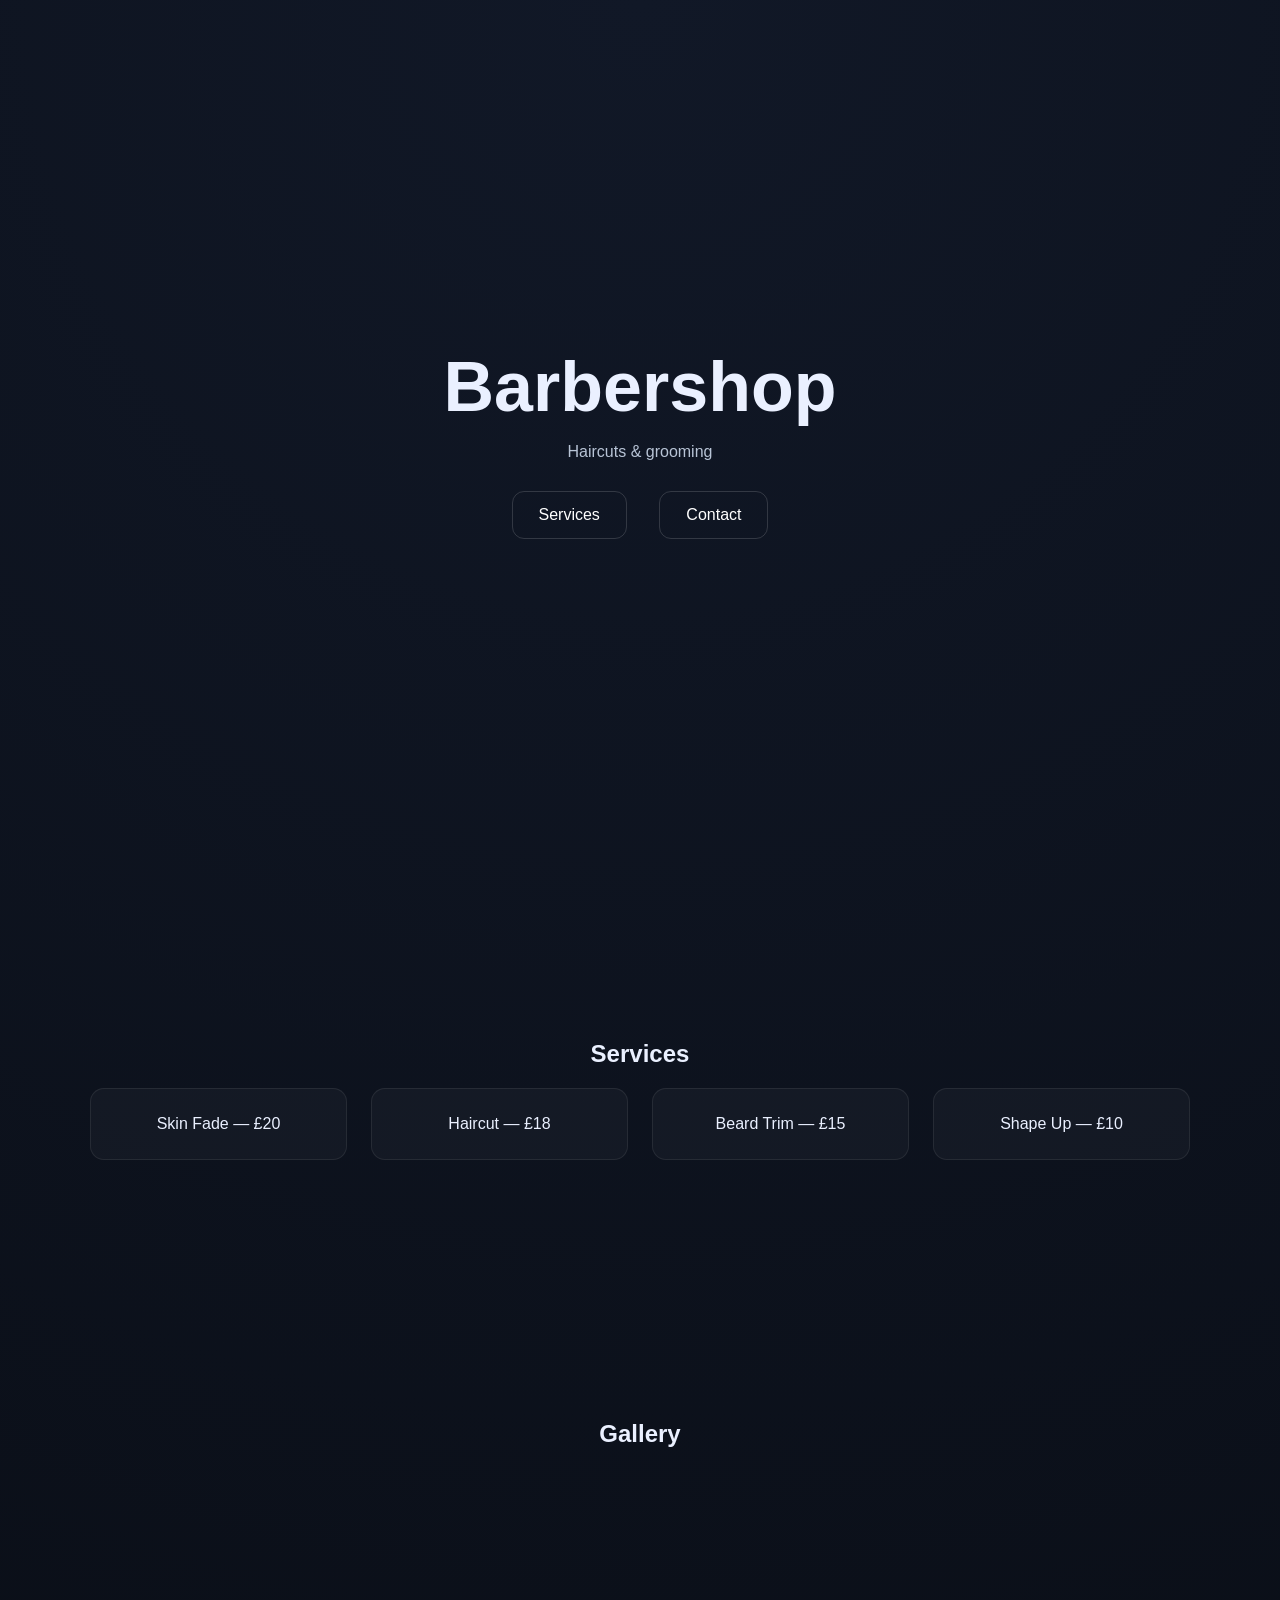
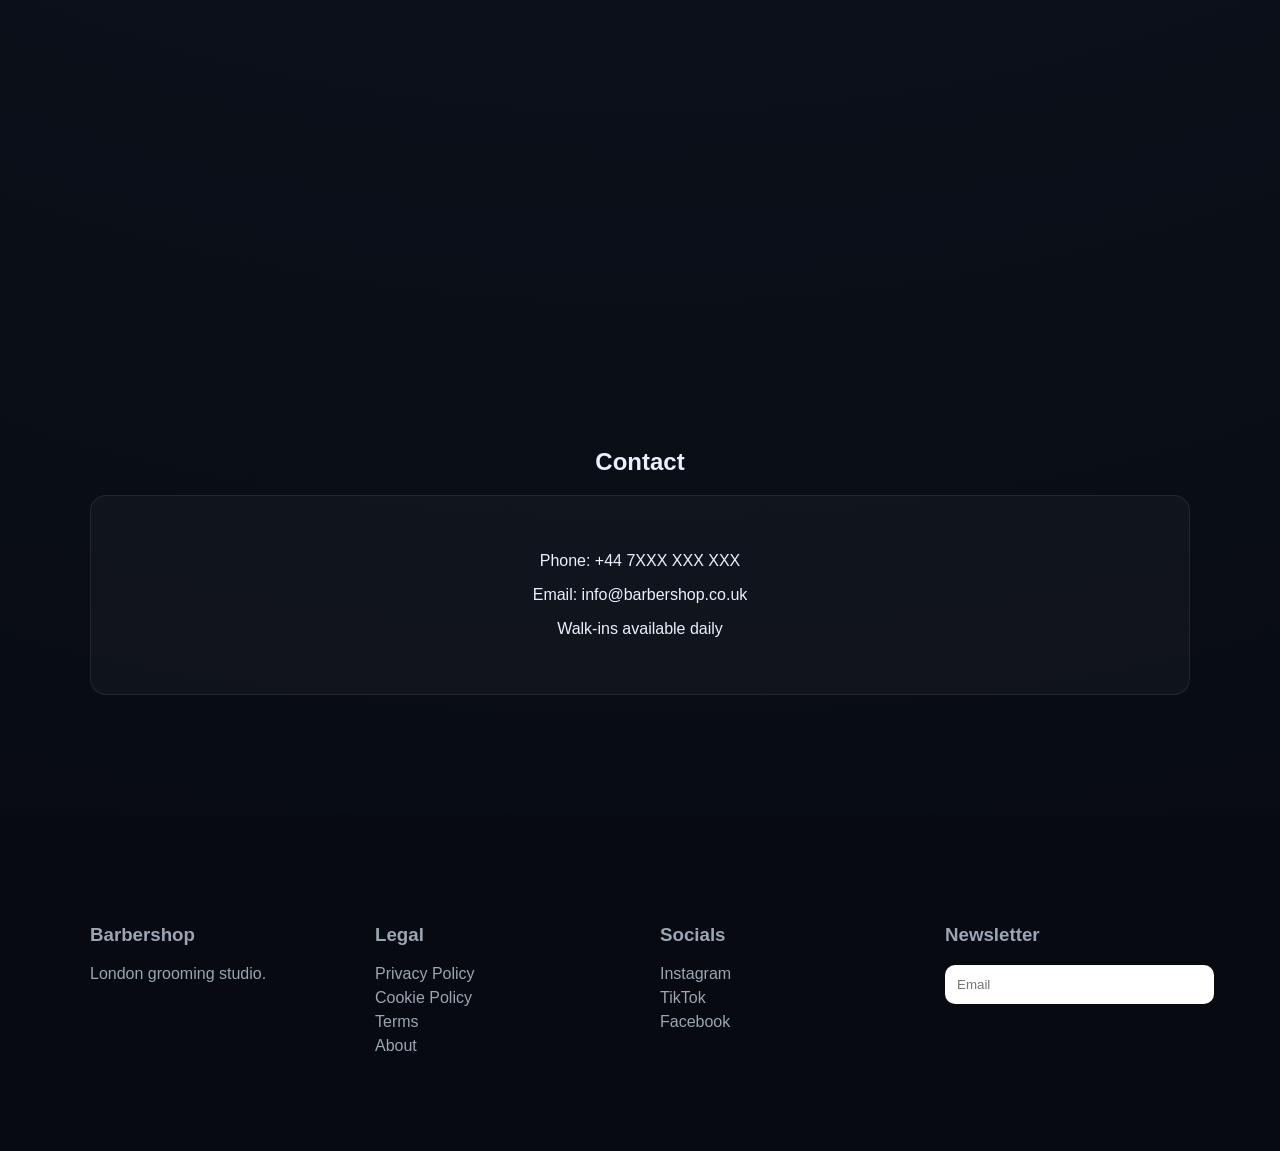
==== barbershop.html @ 7146fc1d "Add files via upload" ====
<!DOCTYPE html>
<html lang="en">
<head>
<meta charset="UTF-8">
<meta name="viewport" content="width=device-width, initial-scale=1.0">
<title>Barbershop</title>

<link rel="stylesheet" href="style.css">
</head>

<body>

<div class="hero">
  <h1>Barbershop</h1>
  <p>Haircuts & grooming</p>

  <div>
    <a href="#services" class="btn">Services</a>
    <a href="#contact" class="btn">Contact</a>
  </div>
</div>

<section id="services">
  <h2>Services</h2>

  <div class="grid">
    <div class="card">Skin Fade — £20</div>
    <div class="card">Haircut — £18</div>
    <div class="card">Beard Trim — £15</div>
    <div class="card">Shape Up — £10</div>
  </div>
</section>

<section>
  <h2>Gallery</h2>

  <div class="grid">

    <div class="image"
      style="background-image:url('https://images.unsplash.com/photo-1593702288056-7927b442d30a');">
    </div>

    <div class="image"
      style="background-image:url('https://images.unsplash.com/photo-1622296089863-eb7fc530daa8');">
    </div>

    <div class="image"
      style="background-image:url('https://images.unsplash.com/photo-1595476108010-b4d1f102b1b1');">
    </div>

  </div>
</section>

<section id="contact">
  <h2>Contact</h2>

  <div class="contact">
    <p>Phone: +44 7XXX XXX XXX</p>
    <p>Email: info@barbershop.co.uk</p>
    <p>Walk-ins available daily</p>
  </div>
</section>

<footer>
  <div class="footer-grid">

    <div>
      <h3>Barbershop</h3>
      <p>London grooming studio.</p>
    </div>

    <div>
      <h3>Legal</h3>
      <a href="#">Privacy Policy</a>
      <a href="#">Cookie Policy</a>
      <a href="#">Terms</a>
      <a href="#">About</a>
    </div>

    <div>
      <h3>Socials</h3>
      <a href="#">Instagram</a>
      <a href="#">TikTok</a>
      <a href="#">Facebook</a>
    </div>

    <div>
      <h3>Newsletter</h3>
      <input placeholder="Email">
    </div>

  </div>
</footer>

<script>
const sections = document.querySelectorAll("section");

const observer = new IntersectionObserver(entries => {
  entries.forEach(e => {
    if (e.isIntersecting) e.target.classList.add("show");
  });
},{ threshold: 0.12 });

sections.forEach(s => observer.observe(s));
</script>

</body>
</html>
---- style.css ----
html {
  scroll-behavior: smooth;
}

body {
  margin: 0;
  font-family: Inter, sans-serif;
  background: radial-gradient(circle at top, #111827, #070a10);
  color: #eaf0ff;
}

/* SMOOTHER PAGE REVEAL (SLOWER) */
section {
  padding: 120px 20px;
  max-width: 1100px;
  margin: auto;
  text-align: center;

  opacity: 0;
  transform: translateY(90px);
  transition: all 3.2s cubic-bezier(0.22, 1, 0.36, 1);
}

section.show {
  opacity: 1;
  transform: translateY(0);
}

/* HERO */
.hero {
  height: 100vh;
  display: flex;
  flex-direction: column;
  justify-content: center;
  padding: 0 40px;
  text-align: center;
}

.hero h1 {
  font-size: 70px;
  margin: 0;
}

.hero p {
  color: #b8c4d6;
}

/* BUTTONS (SLOWER + SMOOTHER) */
.btn {
  display: inline-block;
  margin: 14px;
  padding: 14px 26px;
  border-radius: 12px;
  border: 1px solid rgba(255,255,255,0.15);
  color: white;
  text-decoration: none;

  transition: all 2.6s cubic-bezier(0.22, 1, 0.36, 1);
}

.btn:hover {
  transform: translateY(-10px);
  background: rgba(255,255,255,0.06);
}

/* GRID */
.grid {
  display: grid;
  grid-template-columns: repeat(auto-fit, minmax(240px, 1fr));
  gap: 24px;
}

/* CARDS (FIX PURPLE BUG) */
.card {
  padding: 26px;
  border-radius: 14px;
  background: rgba(255,255,255,0.03);
  border: 1px solid rgba(255,255,255,0.08);

  color: #eaf0ff !important;
  text-decoration: none !important;

  transition: all 2.6s cubic-bezier(0.22, 1, 0.36, 1);
}

.card:hover {
  transform: translateY(-10px);
  background: rgba(255,255,255,0.06);
}

/* IMAGE CARDS */
.image {
  height: 320px;
  border-radius: 16px;
  background-size: cover;
  background-position: center;
}

/* CONTACT */
.contact {
  padding: 40px;
  border-radius: 16px;
  background: rgba(255,255,255,0.03);
  border: 1px solid rgba(255,255,255,0.08);
}

/* FOOTER */
footer {
  padding: 90px 20px;
  background: #070a10;
  color: #9aa6b2;
}

.footer-grid {
  display: grid;
  grid-template-columns: repeat(auto-fit, minmax(180px, 1fr));
  gap: 40px;
  max-width: 1100px;
  margin: auto;
}

footer a {
  display: block;
  color: #9aa6b2;
  text-decoration: none;
  margin: 6px 0;
}

footer a:hover {
  color: white;
}

input {
  padding: 12px;
  border-radius: 10px;
  border: none;
  width: 100%;
}
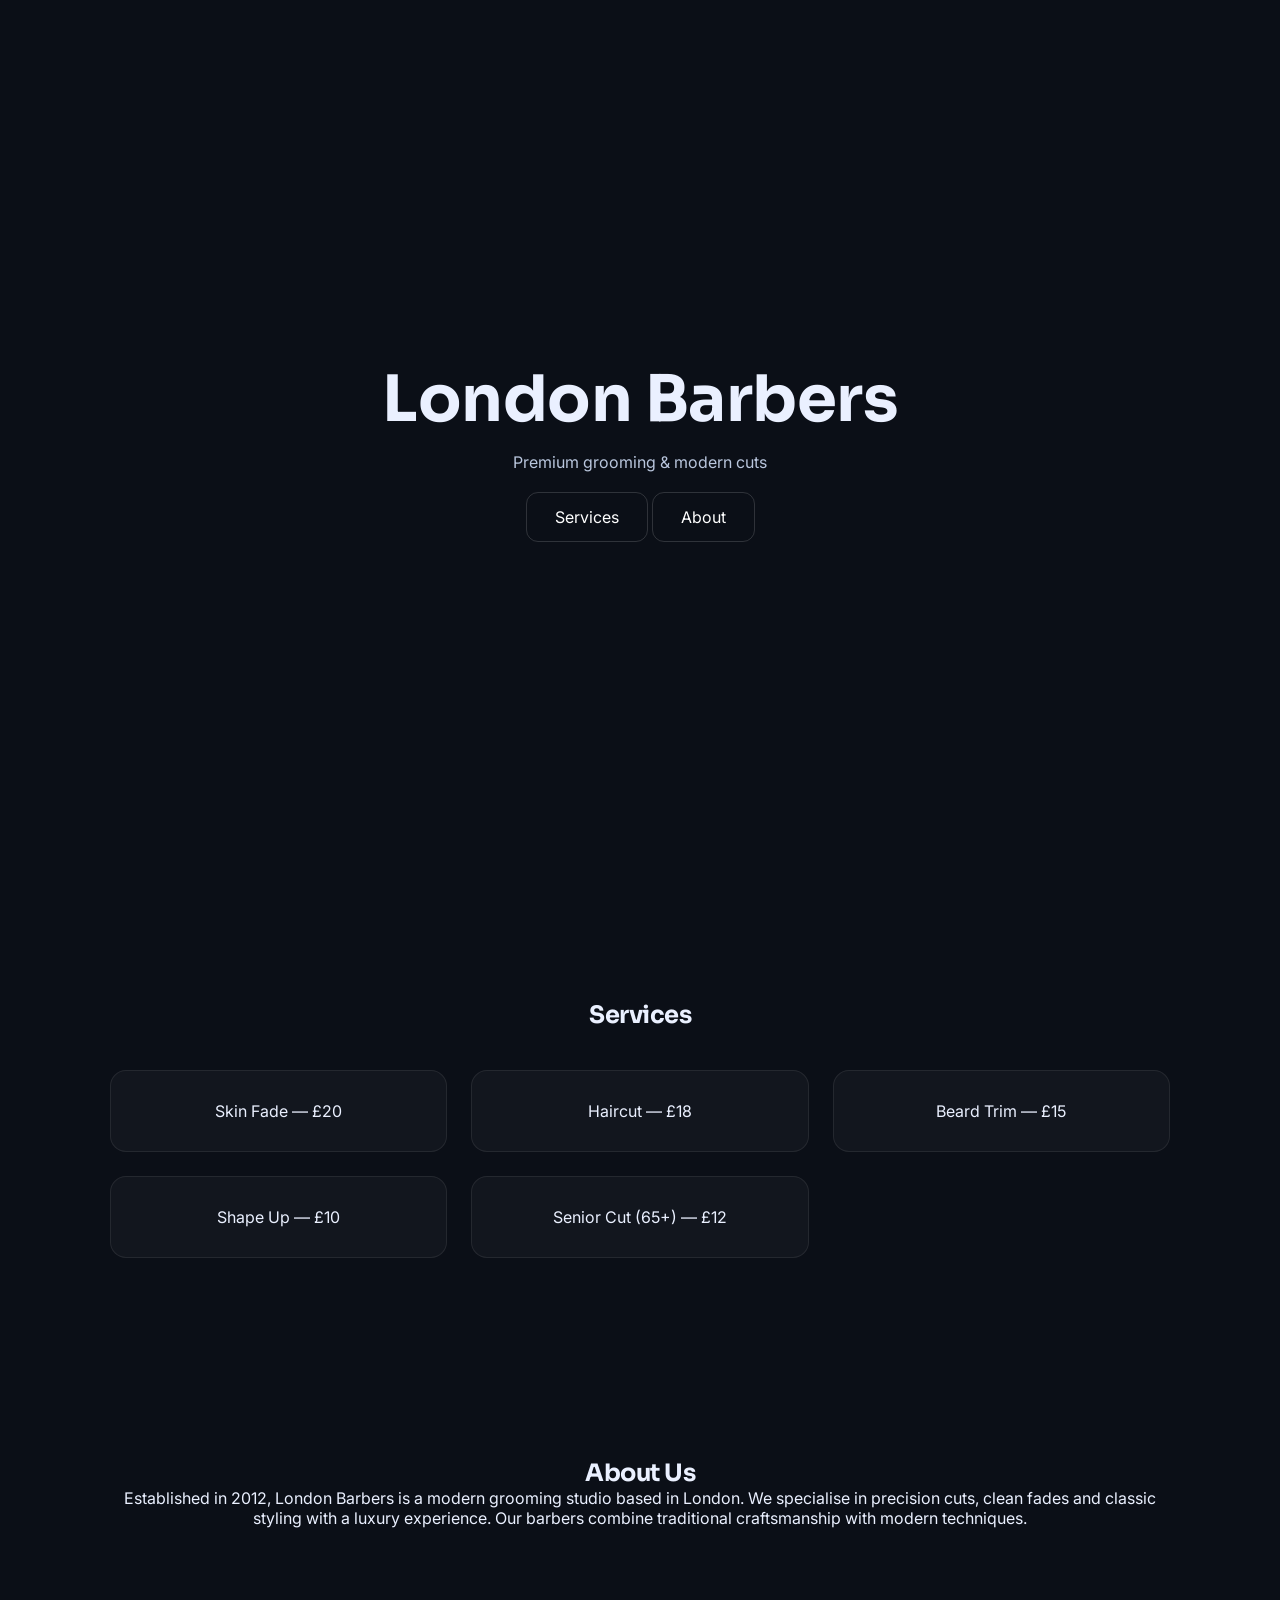
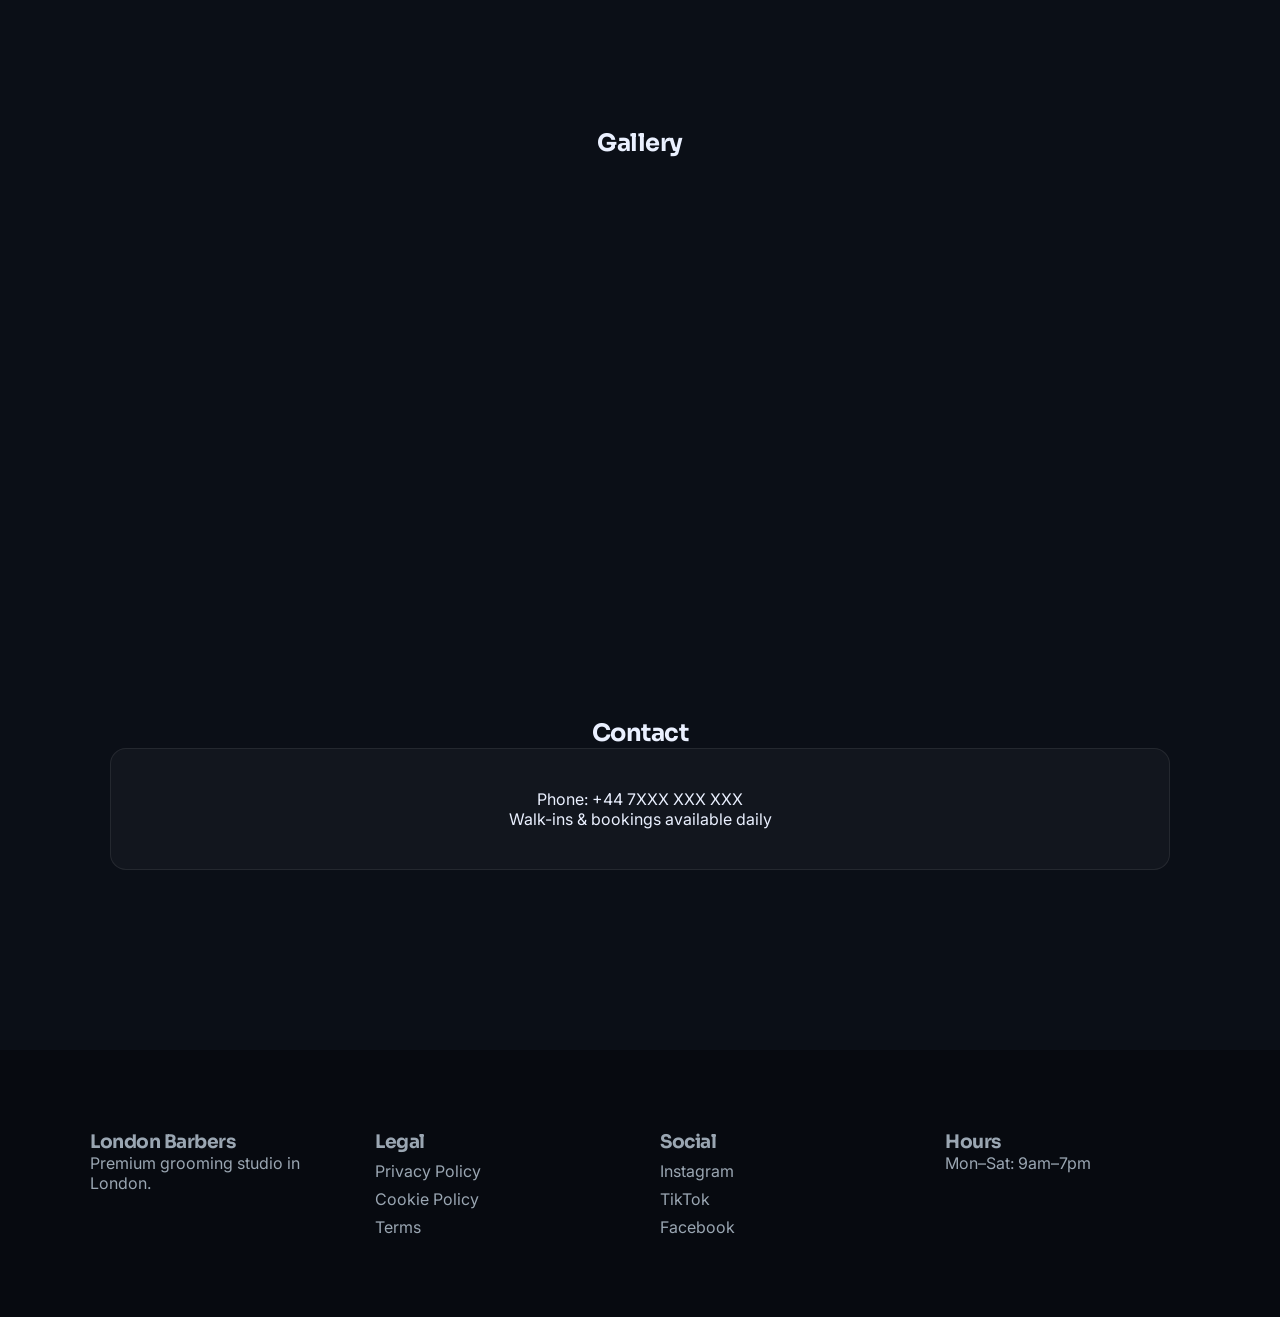
==== commit e8d6fba0: "Add files via upload" ====
--- a/barbershop.html
+++ b/barbershop.html
@@ -3,22 +3,24 @@
 <head>
 <meta charset="UTF-8">
 <meta name="viewport" content="width=device-width, initial-scale=1.0">
-<title>Barbershop</title>
+<title>London Barbers</title>
 
 <link rel="stylesheet" href="style.css">
+<link href="https://fonts.googleapis.com/css2?family=Inter:wght@300;400;600&family=Sora:wght@400;600;700&display=swap" rel="stylesheet">
 </head>
 
 <body>
 
-<div class="hero">
-  <h1>Barbershop</h1>
-  <p>Haircuts & grooming</p>
+<header class="hero"
+style="background-image:url('https://images.unsplash.com/photo-1521590832167-7bcbfaa6381f?auto=format&fit=crop&w=1600&q=80');">
+  <h1>London Barbers</h1>
+  <p>Premium grooming & modern cuts</p>
 
   <div>
-    <a href="#services" class="btn">Services</a>
-    <a href="#contact" class="btn">Contact</a>
+    <a class="btn" href="#services">Services</a>
+    <a class="btn" href="#about">About</a>
   </div>
-</div>
+</header>
 
 <section id="services">
   <h2>Services</h2>
@@ -28,7 +30,18 @@
     <div class="card">Haircut — £18</div>
     <div class="card">Beard Trim — £15</div>
     <div class="card">Shape Up — £10</div>
+    <div class="card">Senior Cut (65+) — £12</div>
   </div>
+</section>
+
+<section id="about">
+  <h2>About Us</h2>
+
+  <p>
+    Established in 2012, London Barbers is a modern grooming studio based in London.
+    We specialise in precision cuts, clean fades and classic styling with a luxury experience.
+    Our barbers combine traditional craftsmanship with modern techniques.
+  </p>
 </section>
 
 <section>
@@ -36,28 +49,21 @@
 
   <div class="grid">
 
-    <div class="image"
-      style="background-image:url('https://images.unsplash.com/photo-1593702288056-7927b442d30a');">
-    </div>
+    <div class="image" style="background-image:url('https://images.unsplash.com/photo-1503951914875-452162b0f3f1?auto=format&fit=crop&w=1400&q=80')"></div>
 
-    <div class="image"
-      style="background-image:url('https://images.unsplash.com/photo-1622296089863-eb7fc530daa8');">
-    </div>
+    <div class="image" style="background-image:url('https://images.unsplash.com/photo-1621605815971-fbc98d665033?auto=format&fit=crop&w=1400&q=80')"></div>
 
-    <div class="image"
-      style="background-image:url('https://images.unsplash.com/photo-1595476108010-b4d1f102b1b1');">
-    </div>
+    <div class="image" style="background-image:url('https://images.unsplash.com/photo-1520975928316-9b4a6c8c0f3d?auto=format&fit=crop&w=1400&q=80')"></div>
 
   </div>
 </section>
 
-<section id="contact">
+<section>
   <h2>Contact</h2>
 
   <div class="contact">
     <p>Phone: +44 7XXX XXX XXX</p>
-    <p>Email: info@barbershop.co.uk</p>
-    <p>Walk-ins available daily</p>
+    <p>Walk-ins & bookings available daily</p>
   </div>
 </section>
 
@@ -65,44 +71,31 @@
   <div class="footer-grid">
 
     <div>
-      <h3>Barbershop</h3>
-      <p>London grooming studio.</p>
+      <h3>London Barbers</h3>
+      <p>Premium grooming studio in London.</p>
     </div>
 
     <div>
       <h3>Legal</h3>
-      <a href="#">Privacy Policy</a>
-      <a href="#">Cookie Policy</a>
-      <a href="#">Terms</a>
-      <a href="#">About</a>
+      <a href="privacy.html">Privacy Policy</a>
+      <a href="cookies.html">Cookie Policy</a>
+      <a href="terms.html">Terms</a>
     </div>
 
     <div>
-      <h3>Socials</h3>
+      <h3>Social</h3>
       <a href="#">Instagram</a>
       <a href="#">TikTok</a>
       <a href="#">Facebook</a>
     </div>
 
     <div>
-      <h3>Newsletter</h3>
-      <input placeholder="Email">
+      <h3>Hours</h3>
+      <p>Mon–Sat: 9am–7pm</p>
     </div>
 
   </div>
 </footer>
 
-<script>
-const sections = document.querySelectorAll("section");
-
-const observer = new IntersectionObserver(entries => {
-  entries.forEach(e => {
-    if (e.isIntersecting) e.target.classList.add("show");
-  });
-},{ threshold: 0.12 });
-
-sections.forEach(s => observer.observe(s));
-</script>
-
 </body>
 </html>
--- a/style.css
+++ b/style.css
@@ -1,86 +1,91 @@
-html {
-  scroll-behavior: smooth;
+* {
+  margin: 0;
+  padding: 0;
+  box-sizing: border-box;
+  font-family: Inter, sans-serif;
 }
 
 body {
-  margin: 0;
-  font-family: Inter, sans-serif;
-  background: radial-gradient(circle at top, #111827, #070a10);
+  background: #0b0f17;
   color: #eaf0ff;
+  overflow-x: hidden;
 }
 
-/* SMOOTHER PAGE REVEAL (SLOWER) */
-section {
-  padding: 120px 20px;
-  max-width: 1100px;
-  margin: auto;
-  text-align: center;
-
-  opacity: 0;
-  transform: translateY(90px);
-  transition: all 3.2s cubic-bezier(0.22, 1, 0.36, 1);
+/* GLOBAL TYPOGRAPHY */
+h1, h2, h3 {
+  font-family: Sora, sans-serif;
+  letter-spacing: -0.5px;
 }
 
-section.show {
-  opacity: 1;
-  transform: translateY(0);
-}
-
-/* HERO */
+/* HERO SECTION */
 .hero {
   height: 100vh;
   display: flex;
   flex-direction: column;
   justify-content: center;
-  padding: 0 40px;
+  align-items: center;
   text-align: center;
+
+  background:
+    linear-gradient(rgba(0,0,0,0.65), rgba(0,0,0,0.65)),
+    url("https://images.unsplash.com/photo-1505692794403-34d4982f0f7a?auto=format&fit=crop&w=1600&q=80");
+
+  background-size: cover;
+  background-position: center;
+  background-attachment: fixed;
 }
 
 .hero h1 {
-  font-size: 70px;
-  margin: 0;
+  font-size: 64px;
 }
 
 .hero p {
-  color: #b8c4d6;
+  margin-top: 12px;
+  color: #b9c6dd;
 }
 
-/* BUTTONS (SLOWER + SMOOTHER) */
+/* BUTTONS */
 .btn {
   display: inline-block;
-  margin: 14px;
-  padding: 14px 26px;
+  margin-top: 20px;
+  padding: 14px 28px;
   border-radius: 12px;
   border: 1px solid rgba(255,255,255,0.15);
   color: white;
   text-decoration: none;
-
-  transition: all 2.6s cubic-bezier(0.22, 1, 0.36, 1);
+  transition: all 1.2s ease;
 }
 
 .btn:hover {
-  transform: translateY(-10px);
-  background: rgba(255,255,255,0.06);
+  transform: translateY(-8px);
+  background: rgba(255,255,255,0.08);
+}
+
+/* SECTIONS */
+section {
+  padding: 100px 20px;
+  max-width: 1100px;
+  margin: auto;
+  text-align: center;
 }
 
 /* GRID */
 .grid {
   display: grid;
-  grid-template-columns: repeat(auto-fit, minmax(240px, 1fr));
+  grid-template-columns: repeat(auto-fit, minmax(260px, 1fr));
   gap: 24px;
+  margin-top: 40px;
 }
 
-/* CARDS (FIX PURPLE BUG) */
+/* CARDS */
 .card {
-  padding: 26px;
-  border-radius: 14px;
+  padding: 30px;
+  border-radius: 16px;
   background: rgba(255,255,255,0.03);
   border: 1px solid rgba(255,255,255,0.08);
-
-  color: #eaf0ff !important;
-  text-decoration: none !important;
-
-  transition: all 2.6s cubic-bezier(0.22, 1, 0.36, 1);
+  transition: all 1.2s ease;
+  color: #eaf0ff;
+  text-decoration: none;
 }
 
 .card:hover {
@@ -88,7 +93,7 @@
   background: rgba(255,255,255,0.06);
 }
 
-/* IMAGE CARDS */
+/* IMAGE BLOCKS */
 .image {
   height: 320px;
   border-radius: 16px;
@@ -106,8 +111,9 @@
 
 /* FOOTER */
 footer {
-  padding: 90px 20px;
   background: #070a10;
+  padding: 80px 20px;
+  margin-top: 80px;
   color: #9aa6b2;
 }
 
@@ -123,7 +129,7 @@
   display: block;
   color: #9aa6b2;
   text-decoration: none;
-  margin: 6px 0;
+  margin-top: 8px;
 }
 
 footer a:hover {
